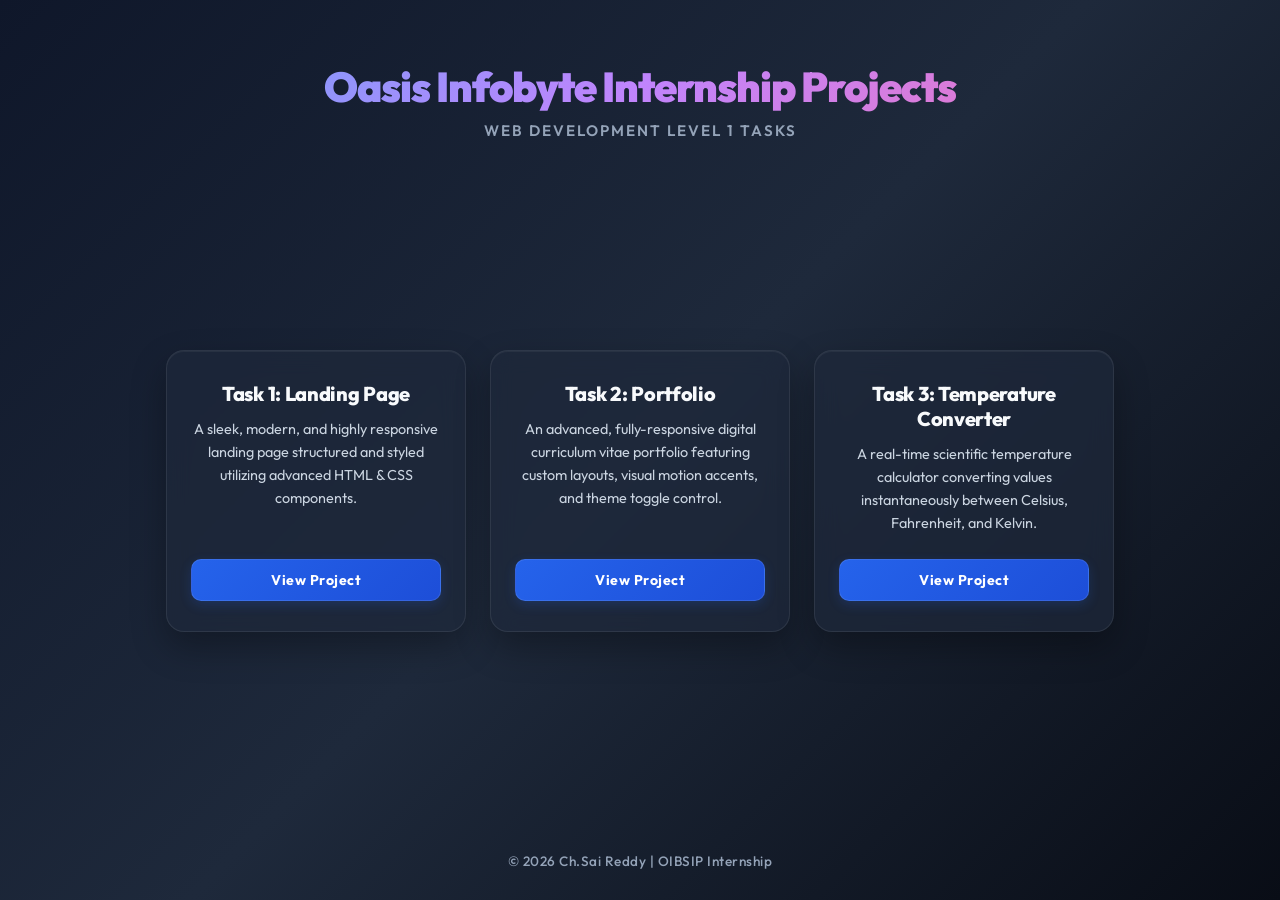
==== index.html @ 7546b5f3 "Update index.html" ====
<!DOCTYPE html>
<html lang="en">
<head>
    <meta charset="UTF-8">
    <title>OIBSIP Internship Projects | Ch.Sai Reddy</title>
    <meta name="viewport" content="width=device-width, initial-scale=1.0">
    <!-- Google Fonts import for a highly professional and modern typeface -->
    <link rel="preconnect" href="https://fonts.googleapis.com">
    <link rel="preconnect" href="https://fonts.gstatic.com" crossorigin>
    <link href="https://fonts.googleapis.com/css2?family=Outfit:wght@300;400;500;600;700;800;900&display=swap" rel="stylesheet">

    <style>
        * {
            margin: 0;
            padding: 0;
            box-sizing: border-box;
        }

        body {
            font-family: 'Outfit', sans-serif;
            /* Premium deep space multi-color linear gradient */
            background: linear-gradient(135deg, #0f172a 0%, #1e293b 50%, #090d16 100%);
            background-attachment: fixed;
            color: #f8fafc;
            text-align: center;
            min-height: 100vh;
            display: flex;
            flex-direction: column;
            justify-content: space-between;
        }

        header {
            padding: 60px 20px 20px;
            animation: fadeIn 0.8s ease-out;
        }

        h1 {
            font-size: clamp(1.8rem, 5vw, 2.6rem);
            font-weight: 900;
            letter-spacing: -1px;
            /* Gorgeous gradient title highlight */
            background: linear-gradient(135deg, #60a5fa, #c084fc, #f472b6);
            -webkit-background-clip: text;
            -webkit-text-fill-color: transparent;
            margin-bottom: 8px;
        }

        header p {
            font-size: 0.95rem;
            color: #94a3b8;
            font-weight: 600;
            text-transform: uppercase;
            letter-spacing: 2px;
        }

        .container {
            display: flex;
            justify-content: center;
            align-items: stretch;
            flex-wrap: wrap;
            gap: 24px;
            padding: 40px 24px;
            max-width: 1100px;
            margin: 0 auto;
        }

        /* Glassmorphism project card styling */
        .card {
            background: rgba(30, 41, 59, 0.7);
            backdrop-filter: blur(12px);
            -webkit-backdrop-filter: blur(12px);
            border: 1px solid rgba(255, 255, 255, 0.08);
            color: #f8fafc;
            width: 300px;
            padding: 30px 24px;
            border-radius: 18px;
            box-shadow: 0 15px 35px rgba(0, 0, 0, 0.3),
                        inset 0 1px 0 rgba(255, 255, 255, 0.05);
            transition: transform 0.4s cubic-bezier(0.16, 1, 0.3, 1), 
                        border-color 0.4s ease, 
                        box-shadow 0.4s ease;
            display: flex;
            flex-direction: column;
            justify-content: space-between;
            animation: slideUp 0.8s cubic-bezier(0.16, 1, 0.3, 1);
        }

        .card:hover {
            transform: translateY(-8px);
            border-color: rgba(96, 165, 250, 0.4);
            box-shadow: 0 20px 40px rgba(96, 165, 250, 0.12);
        }

        .card h3 {
            font-size: 1.25rem;
            font-weight: 800;
            color: #f8fafc;
            margin-bottom: 12px;
            letter-spacing: -0.3px;
        }

        .card p {
            font-size: 0.9rem;
            color: #cbd5e1;
            line-height: 1.6;
            margin-bottom: auto;
        }

        /* Standardized elegant call-to-action button */
        .btn {
            display: inline-block;
            margin-top: 24px;
            padding: 11px 22px;
            background: linear-gradient(135deg, #2563eb, #1d4ed8);
            color: #ffffff;
            text-decoration: none;
            border-radius: 10px;
            font-weight: 700;
            font-size: 0.88rem;
            letter-spacing: 0.5px;
            transition: all 0.25s ease;
            box-shadow: 0 4px 12px rgba(37, 99, 235, 0.2);
            border: 1px solid rgba(255, 255, 255, 0.1);
        }

        .btn:hover {
            transform: translateY(-1.5px);
            box-shadow: 0 6px 16px rgba(37, 99, 235, 0.35);
            filter: brightness(1.08);
        }

        .btn:active {
            transform: translateY(0);
        }

        footer {
            padding: 30px 20px;
            font-size: 0.85rem;
            color: #94a3b8;
            font-weight: 500;
            letter-spacing: 0.5px;
        }

        /* Entry Animations */
        @keyframes fadeIn {
            from {
                opacity: 0;
            }
            to {
                opacity: 1;
            }
        }

        @keyframes slideUp {
            from {
                opacity: 0;
                transform: translateY(15px);
            }
            to {
                opacity: 1;
                transform: translateY(0);
            }
        }

        @media (max-width: 600px) {
            header {
                padding: 40px 15px 15px;
            }
            .container {
                padding: 20px 15px;
            }
            .card {
                width: 100%;
            }
        }
    </style>
</head>
<body>

<header>
    <h1>Oasis Infobyte Internship Projects</h1>
    <p>Web Development Level 1 Tasks</p>
</header>

<div class="container">

    <div class="card">
        <h3>Task 1: Landing Page</h3>
        <p>A sleek, modern, and highly responsive landing page structured and styled utilizing advanced HTML & CSS components.</p>
        <a href="task1-landing-page/" class="btn">View Project</a>
    </div>

    <div class="card">
        <h3>Task 2: Portfolio</h3>
        <p>An advanced, fully-responsive digital curriculum vitae portfolio featuring custom layouts, visual motion accents, and theme toggle control.</p>
        <a href="task2-portfolio/" class="btn">View Project</a>
    </div>

    <div class="card">
        <h3>Task 3: Temperature Converter</h3>
        <p>A real-time scientific temperature calculator converting values instantaneously between Celsius, Fahrenheit, and Kelvin.</p>
        <a href="task3-temperature-converter/" class="btn">View Project</a>
    </div>

</div>

<footer>
    © 2026 Ch.Sai Reddy | OIBSIP Internship
</footer>

</body>
</html>
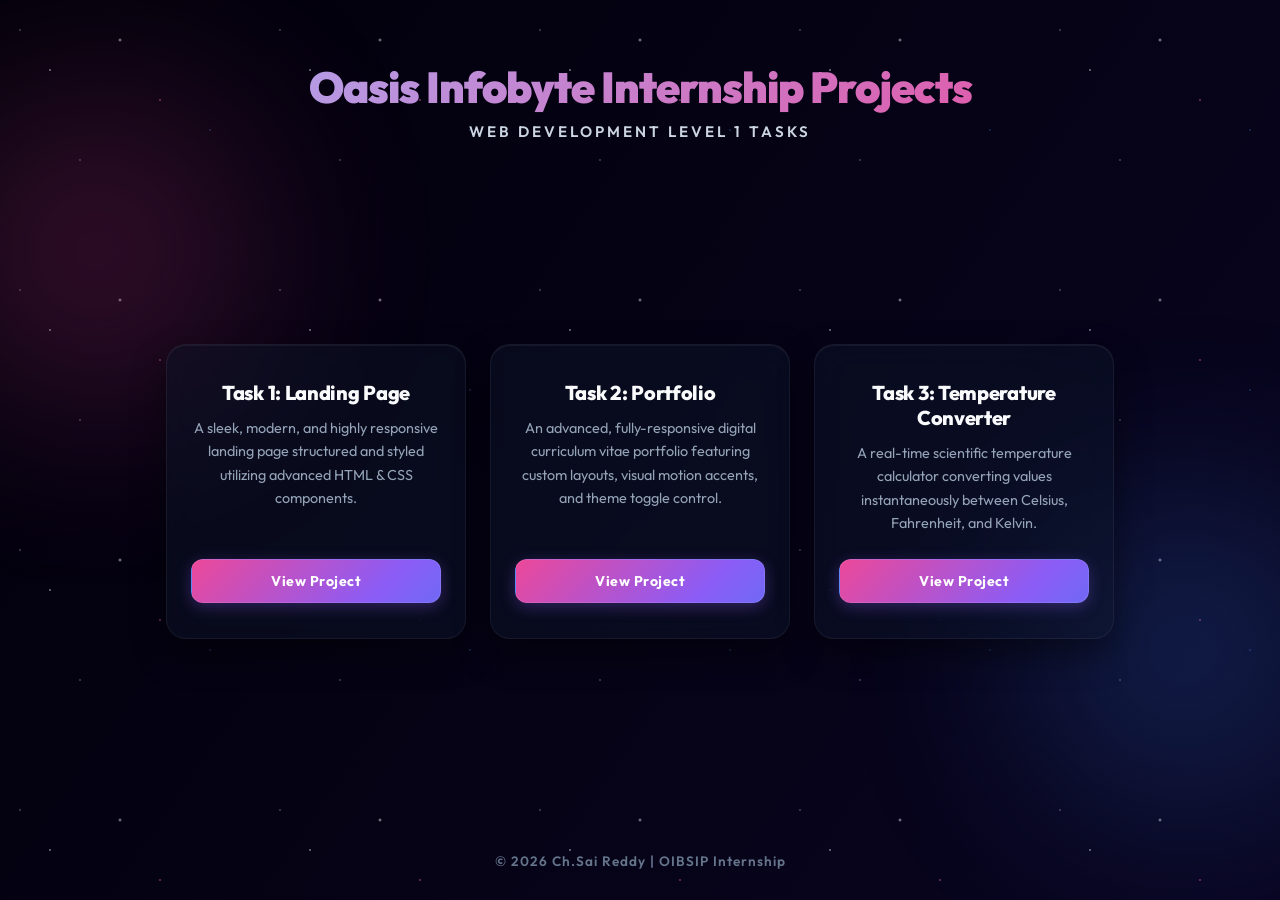
==== commit 0d909115: "Update index.html" ====
--- a/index.html
+++ b/index.html
@@ -18,8 +18,10 @@
 
         body {
             font-family: 'Outfit', sans-serif;
-            /* Premium deep space multi-color linear gradient */
-            background: linear-gradient(135deg, #0f172a 0%, #1e293b 50%, #090d16 100%);
+            /* Infinite, slowly moving deep-space nebula background */
+            background: linear-gradient(125deg, #02000a, #0b0728, #180c42, #02000a);
+            background-size: 400% 400%;
+            animation: glowNebula 18s ease infinite;
             background-attachment: fixed;
             color: #f8fafc;
             text-align: center;
@@ -27,33 +29,84 @@
             display: flex;
             flex-direction: column;
             justify-content: space-between;
+            position: relative;
+            overflow-x: hidden;
+        }
+
+        /* Twinkling CSS-only space starfield */
+        body::before {
+            content: "";
+            position: fixed;
+            inset: 0;
+            z-index: 0;
+            pointer-events: none;
+            background-image: 
+                radial-gradient(1px 1px at 20px 30px, #ffffff, rgba(0,0,0,0)),
+                radial-gradient(1.5px 1.5px at 50px 70px, #ffffff, rgba(0,0,0,0)),
+                radial-gradient(1px 1px at 80px 160px, #ffffff, rgba(0,0,0,0)),
+                radial-gradient(2px 2px at 120px 40px, #ffffff, rgba(0,0,0,0)),
+                radial-gradient(1.5px 1.5px at 160px 100px, #f472b6, rgba(0,0,0,0)),
+                radial-gradient(1px 1px at 210px 130px, #60a5fa, rgba(0,0,0,0));
+            background-size: 260px 260px;
+            animation: starTwinkle 10s linear infinite;
+            opacity: 0.65;
+        }
+
+        /* Animated floating cosmic background blobs */
+        .galaxy-orb {
+            position: fixed;
+            width: 320px;
+            height: 320px;
+            border-radius: 50%;
+            filter: blur(100px);
+            opacity: 0.22;
+            pointer-events: none;
+            z-index: 0;
+        }
+        .orb-pink {
+            background: #ec4899;
+            top: 10%;
+            left: -5%;
+            animation: orbMove 15s infinite alternate ease-in-out;
+        }
+        .orb-blue {
+            background: #3b82f6;
+            bottom: 10%;
+            right: -5%;
+            animation: orbMove 20s infinite alternate-reverse ease-in-out;
         }
 
         header {
+            position: relative;
+            z-index: 1;
             padding: 60px 20px 20px;
             animation: fadeIn 0.8s ease-out;
         }
 
         h1 {
-            font-size: clamp(1.8rem, 5vw, 2.6rem);
+            font-size: clamp(1.8rem, 5vw, 2.7rem);
             font-weight: 900;
             letter-spacing: -1px;
-            /* Gorgeous gradient title highlight */
-            background: linear-gradient(135deg, #60a5fa, #c084fc, #f472b6);
+            /* Cosmic light spectrum title gradient */
+            background: linear-gradient(135deg, #a5b4fc, #ec4899, #818cf8);
+            background-size: 200% auto;
             -webkit-background-clip: text;
             -webkit-text-fill-color: transparent;
             margin-bottom: 8px;
+            animation: flowTitle 6s linear infinite;
         }
 
         header p {
             font-size: 0.95rem;
-            color: #94a3b8;
+            color: #cbd5e1;
             font-weight: 600;
             text-transform: uppercase;
-            letter-spacing: 2px;
+            letter-spacing: 3px;
         }
 
         .container {
+            position: relative;
+            z-index: 1;
             display: flex;
             justify-content: center;
             align-items: stretch;
@@ -64,17 +117,17 @@
             margin: 0 auto;
         }
 
-        /* Glassmorphism project card styling */
+        /* Cosmic Glassmorphism Cards */
         .card {
-            background: rgba(30, 41, 59, 0.7);
-            backdrop-filter: blur(12px);
-            -webkit-backdrop-filter: blur(12px);
-            border: 1px solid rgba(255, 255, 255, 0.08);
+            background: rgba(15, 23, 42, 0.45);
+            backdrop-filter: blur(16px);
+            -webkit-backdrop-filter: blur(16px);
+            border: 1px solid rgba(255, 255, 255, 0.06);
             color: #f8fafc;
             width: 300px;
-            padding: 30px 24px;
-            border-radius: 18px;
-            box-shadow: 0 15px 35px rgba(0, 0, 0, 0.3),
+            padding: 35px 24px;
+            border-radius: 20px;
+            box-shadow: 0 15px 35px rgba(0, 0, 0, 0.45),
                         inset 0 1px 0 rgba(255, 255, 255, 0.05);
             transition: transform 0.4s cubic-bezier(0.16, 1, 0.3, 1), 
                         border-color 0.4s ease, 
@@ -86,9 +139,9 @@
         }
 
         .card:hover {
-            transform: translateY(-8px);
-            border-color: rgba(96, 165, 250, 0.4);
-            box-shadow: 0 20px 40px rgba(96, 165, 250, 0.12);
+            transform: translateY(-8px) scale(1.02);
+            border-color: rgba(236, 72, 153, 0.45);
+            box-shadow: 0 20px 40px rgba(236, 72, 153, 0.15);
         }
 
         .card h3 {
@@ -101,32 +154,33 @@
 
         .card p {
             font-size: 0.9rem;
-            color: #cbd5e1;
+            color: #94a3b8;
             line-height: 1.6;
             margin-bottom: auto;
         }
 
-        /* Standardized elegant call-to-action button */
+        /* Cohesive neon/cosmic gradient action buttons */
         .btn {
             display: inline-block;
             margin-top: 24px;
-            padding: 11px 22px;
-            background: linear-gradient(135deg, #2563eb, #1d4ed8);
+            padding: 12px 24px;
+            background: linear-gradient(135deg, #ec4899, #8b5cf6, #3b82f6);
+            background-size: 150% 150%;
             color: #ffffff;
             text-decoration: none;
-            border-radius: 10px;
+            border-radius: 12px;
             font-weight: 700;
             font-size: 0.88rem;
             letter-spacing: 0.5px;
-            transition: all 0.25s ease;
-            box-shadow: 0 4px 12px rgba(37, 99, 235, 0.2);
+            transition: all 0.3s ease;
+            box-shadow: 0 4px 15px rgba(139, 92, 246, 0.3);
             border: 1px solid rgba(255, 255, 255, 0.1);
         }
 
         .btn:hover {
             transform: translateY(-1.5px);
-            box-shadow: 0 6px 16px rgba(37, 99, 235, 0.35);
-            filter: brightness(1.08);
+            box-shadow: 0 8px 20px rgba(139, 92, 246, 0.5);
+            filter: brightness(1.1);
         }
 
         .btn:active {
@@ -134,21 +188,42 @@
         }
 
         footer {
+            position: relative;
+            z-index: 1;
             padding: 30px 20px;
             font-size: 0.85rem;
-            color: #94a3b8;
-            font-weight: 500;
-            letter-spacing: 0.5px;
-        }
-
-        /* Entry Animations */
+            color: #64748b;
+            font-weight: 600;
+            letter-spacing: 1px;
+        }
+
+        /* ==========================================
+           KEYFRAME GALAXY ANIMATION SECTIONS
+           ========================================== */
+        @keyframes glowNebula {
+            0%, 100% { background-position: 0% 50%; }
+            50% { background-position: 100% 50%; }
+        }
+
+        @keyframes starTwinkle {
+            0%, 100% { opacity: 0.5; }
+            50% { opacity: 0.85; }
+        }
+
+        @keyframes orbMove {
+            0% { transform: translate(0, 0) scale(1); }
+            100% { transform: translate(30px, -40px) scale(1.15); }
+        }
+
+        @keyframes flowTitle {
+            0% { background-position: 0% 50%; }
+            50% { background-position: 100% 50%; }
+            100% { background-position: 0% 50%; }
+        }
+
         @keyframes fadeIn {
-            from {
-                opacity: 0;
-            }
-            to {
-                opacity: 1;
-            }
+            from { opacity: 0; }
+            to { opacity: 1; }
         }
 
         @keyframes slideUp {
@@ -172,10 +247,18 @@
             .card {
                 width: 100%;
             }
+            .galaxy-orb {
+                width: 200px;
+                height: 200px;
+            }
         }
     </style>
 </head>
 <body>
+
+<!-- Animated background galaxy spaces -->
+<div class="galaxy-orb orb-pink"></div>
+<div class="galaxy-orb orb-blue"></div>
 
 <header>
     <h1>Oasis Infobyte Internship Projects</h1>
